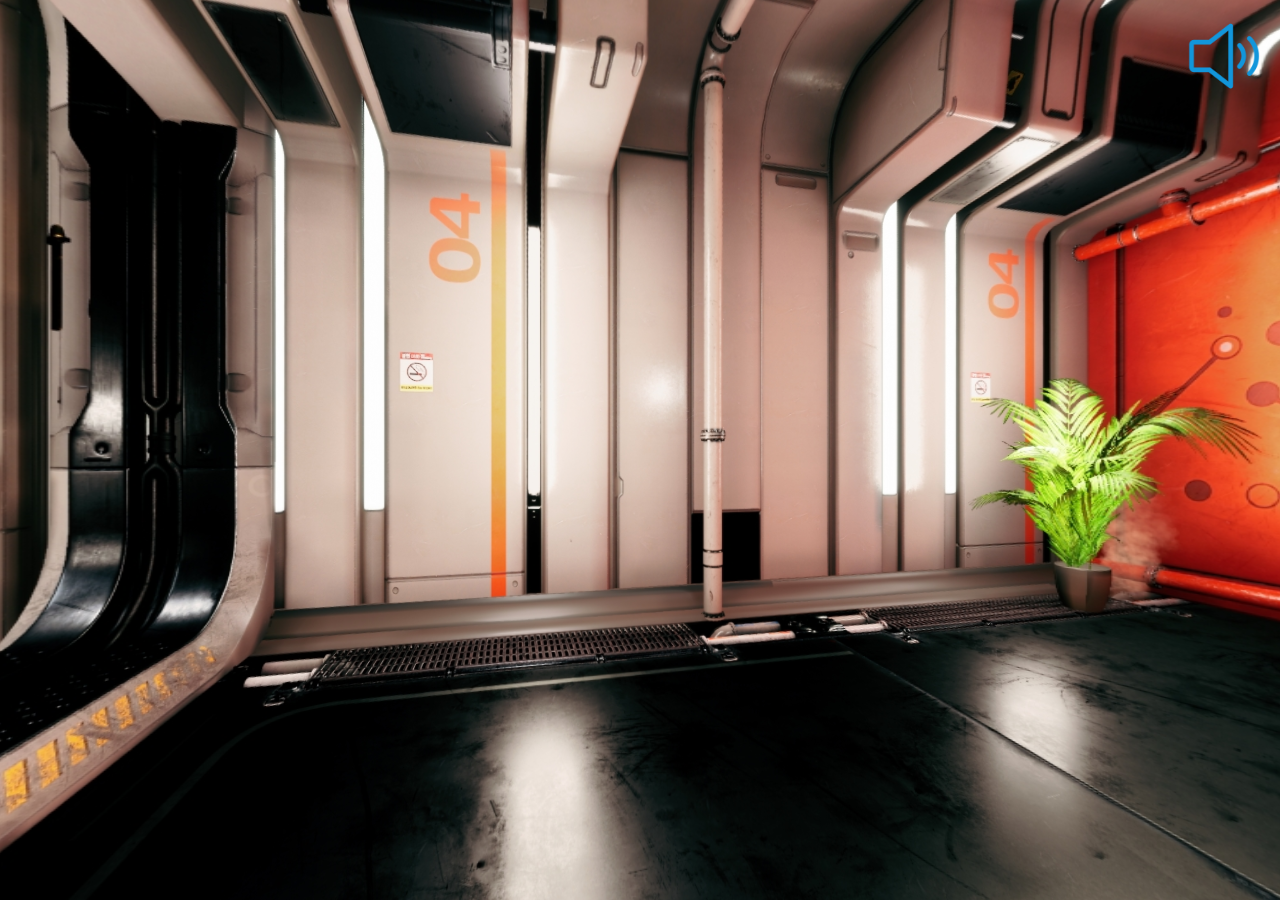
==== demoIndex.html @ 18c140b8 "feat: 新增球型vr漫游，优化漫游切换效果" ====
<!DOCTYPE html>
<html lang="en">
<head>
    <meta charset="UTF-8">
    <title>VR全景</title>
    <style>
        html,body,#app{
            margin: 0;
            padding: 0;
            width: 100%;
            height: 100%;
        }
    </style>
    <script src="js/jquery-1.8.3.min.js"></script>
    <link rel="stylesheet" href="css/main.css">
    <link rel="stylesheet" href="css/layer.css">
    <script src="js/layer.js"></script>
    <script src="js/Dplayer/DPlayer.min.js"></script>
</head>
<body>
    <div id="app">
        <div class="music"><img style="position: absolute;right: 1rem; top: 1rem; height: 5rem;width: 5rem; z-index: 99" id="audio" src="./imgs/audio_on.png" title="on"></div>
        <div id="dplayer" style="position: absolute; margin-left: 10%; margin-top: 40%;z-index: 999; width: 80%;height: 30%; display: none;"></div>
        <div id="shandow" class="cover-all"></div>
    </div>




</body>
<script src="js/threejs/three.js"></script>
<script src="js/threejs/tween.min.js"></script>
<script src="js/threejs/DeviceOrientationControls.js"></script>
<script src="js/demoIndex.js"></script>
<script>

</script>
</html>
---- css/main.css ----
.cover-all{
    width: 100%;
    height: 100%;
    position:absolute;
    display: none;
    left: 0;
    top: 0;
    background-color: rgba(0,0,0,0.5);
    z-index: 80;
}
.music {
    float: right;
}
.audio{
    position: absolute;
    right: 0;
    height: 5rem;
    width: 5rem;

}
---- css/layer.css ----
.layui-m-layer{position:relative;z-index:19891014}.layui-m-layer *{-webkit-box-sizing:content-box;-moz-box-sizing:content-box;box-sizing:content-box}.layui-m-layermain,.layui-m-layershade{position:fixed;left:0;top:0;width:100%;height:100%}.layui-m-layershade{background-color:rgba(0,0,0,.7);pointer-events:auto}.layui-m-layermain{display:table;font-family:Helvetica,arial,sans-serif;pointer-events:none}.layui-m-layermain .layui-m-layersection{display:table-cell;vertical-align:middle;text-align:center}.layui-m-layerchild{position:relative;display:inline-block;text-align:left;background-color:#fff;font-size:14px;border-radius:5px;box-shadow:0 0 8px rgba(0,0,0,.1);pointer-events:auto;-webkit-overflow-scrolling:touch;-webkit-animation-fill-mode:both;animation-fill-mode:both;-webkit-animation-duration:.2s;animation-duration:.2s}@-webkit-keyframes layui-m-anim-scale{0%{opacity:0;-webkit-transform:scale(.5);transform:scale(.5)}100%{opacity:1;-webkit-transform:scale(1);transform:scale(1)}}@keyframes layui-m-anim-scale{0%{opacity:0;-webkit-transform:scale(.5);transform:scale(.5)}100%{opacity:1;-webkit-transform:scale(1);transform:scale(1)}}.layui-m-anim-scale{animation-name:layui-m-anim-scale;-webkit-animation-name:layui-m-anim-scale}@-webkit-keyframes layui-m-anim-up{0%{opacity:0;-webkit-transform:translateY(800px);transform:translateY(800px)}100%{opacity:1;-webkit-transform:translateY(0);transform:translateY(0)}}@keyframes layui-m-anim-up{0%{opacity:0;-webkit-transform:translateY(800px);transform:translateY(800px)}100%{opacity:1;-webkit-transform:translateY(0);transform:translateY(0)}}.layui-m-anim-up{-webkit-animation-name:layui-m-anim-up;animation-name:layui-m-anim-up}.layui-m-layer0 .layui-m-layerchild{width:90%;max-width:640px}.layui-m-layer1 .layui-m-layerchild{border:none;border-radius:0}.layui-m-layer2 .layui-m-layerchild{width:auto;max-width:260px;min-width:40px;border:none;background:0 0;box-shadow:none;color:#fff}.layui-m-layerchild h3{padding:0 10px;height:60px;line-height:60px;font-size:16px;font-weight:400;border-radius:5px 5px 0 0;text-align:center}.layui-m-layerbtn span,.layui-m-layerchild h3{text-overflow:ellipsis;overflow:hidden;white-space:nowrap}.layui-m-layercont{padding:50px 30px;line-height:22px;text-align:center}.layui-m-layer1 .layui-m-layercont{padding:0;text-align:left}.layui-m-layer2 .layui-m-layercont{text-align:center;padding:0;line-height:0}.layui-m-layer2 .layui-m-layercont i{width:25px;height:25px;margin-left:8px;display:inline-block;background-color:#fff;border-radius:100%;-webkit-animation:layui-m-anim-loading 1.4s infinite ease-in-out;animation:layui-m-anim-loading 1.4s infinite ease-in-out;-webkit-animation-fill-mode:both;animation-fill-mode:both}.layui-m-layerbtn,.layui-m-layerbtn span{position:relative;text-align:center;border-radius:0 0 5px 5px}.layui-m-layer2 .layui-m-layercont p{margin-top:20px}@-webkit-keyframes layui-m-anim-loading{0%,100%,80%{transform:scale(0);-webkit-transform:scale(0)}40%{transform:scale(1);-webkit-transform:scale(1)}}@keyframes layui-m-anim-loading{0%,100%,80%{transform:scale(0);-webkit-transform:scale(0)}40%{transform:scale(1);-webkit-transform:scale(1)}}.layui-m-layer2 .layui-m-layercont i:first-child{margin-left:0;-webkit-animation-delay:-.32s;animation-delay:-.32s}.layui-m-layer2 .layui-m-layercont i.layui-m-layerload{-webkit-animation-delay:-.16s;animation-delay:-.16s}.layui-m-layer2 .layui-m-layercont>div{line-height:22px;padding-top:7px;margin-bottom:20px;font-size:14px}.layui-m-layerbtn{display:box;display:-moz-box;display:-webkit-box;width:100%;height:50px;line-height:50px;font-size:0;border-top:1px solid #D0D0D0;background-color:#F2F2F2}.layui-m-layerbtn span{display:block;-moz-box-flex:1;box-flex:1;-webkit-box-flex:1;font-size:14px;cursor:pointer}.layui-m-layerbtn span[yes]{color:#40AFFE}.layui-m-layerbtn span[no]{border-right:1px solid #D0D0D0;border-radius:0 0 0 5px}.layui-m-layerbtn span:active{background-color:#F6F6F6}.layui-m-layerend{position:absolute;right:7px;top:10px;width:30px;height:30px;border:0;font-weight:400;background:0 0;cursor:pointer;-webkit-appearance:none;font-size:30px}.layui-m-layerend::after,.layui-m-layerend::before{position:absolute;left:5px;top:15px;content:'';width:18px;height:1px;background-color:#999;transform:rotate(45deg);-webkit-transform:rotate(45deg);border-radius:3px}.layui-m-layerend::after{transform:rotate(-45deg);-webkit-transform:rotate(-45deg)}body .layui-m-layer .layui-m-layer-footer{position:fixed;width:95%;max-width:100%;margin:0 auto;left:0;right:0;bottom:10px;background:0 0}.layui-m-layer-footer .layui-m-layercont{padding:20px;border-radius:5px 5px 0 0;background-color:rgba(255,255,255,.8)}.layui-m-layer-footer .layui-m-layerbtn{display:block;height:auto;background:0 0;border-top:none}.layui-m-layer-footer .layui-m-layerbtn span{background-color:rgba(255,255,255,.8)}.layui-m-layer-footer .layui-m-layerbtn span[no]{color:#FD482C;border-top:1px solid #c2c2c2;border-radius:0 0 5px 5px}.layui-m-layer-footer .layui-m-layerbtn span[yes]{margin-top:10px;border-radius:5px}body .layui-m-layer .layui-m-layer-msg{width:auto;max-width:90%;margin:0 auto;bottom:-150px;background-color:rgba(0,0,0,.7);color:#fff}.layui-m-layer-msg .layui-m-layercont{padding:10px 20px}
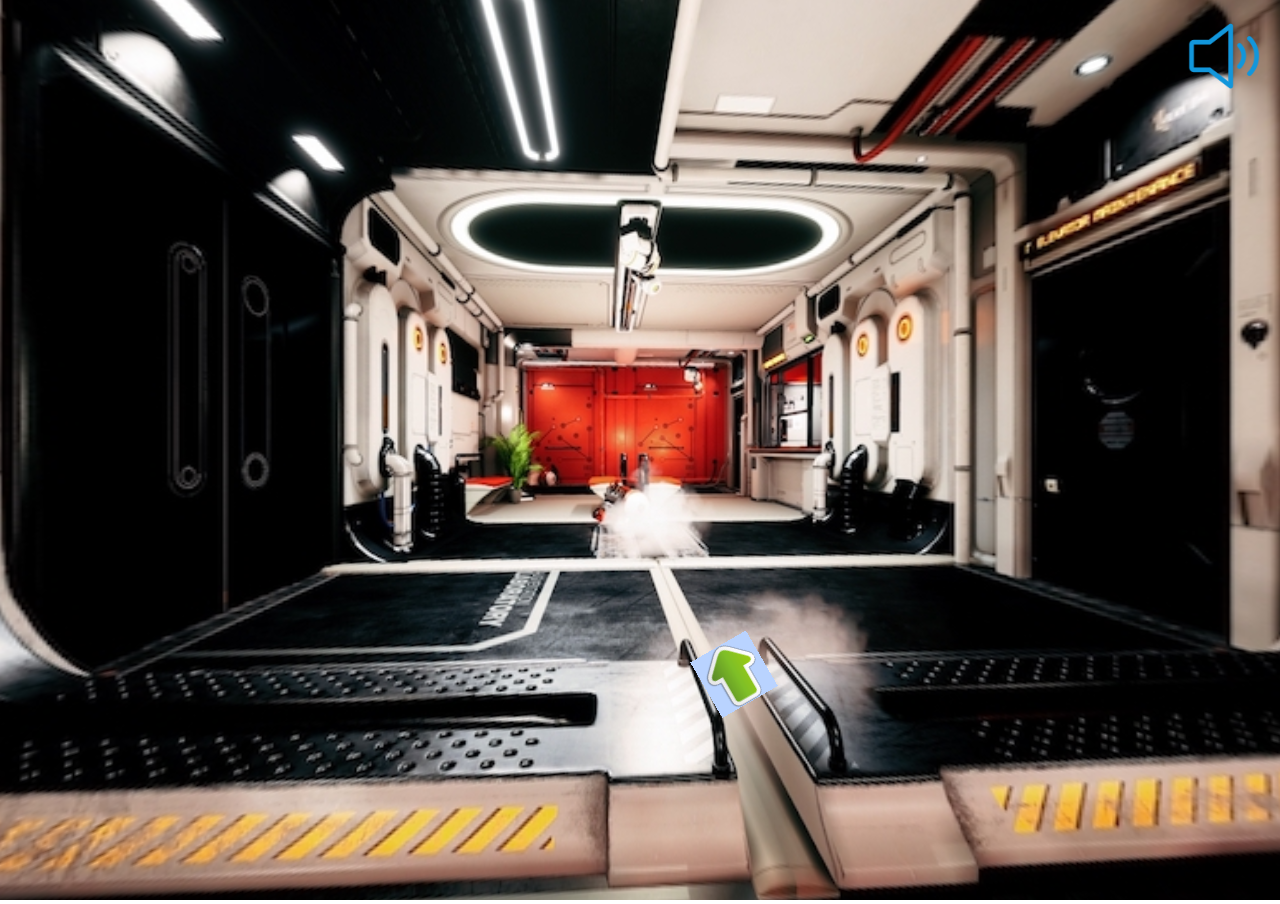
==== commit fe3665fe: "enter empty line" ====
--- a/demoIndex.html
+++ b/demoIndex.html
@@ -31,6 +31,7 @@
 <script src="js/threejs/three.js"></script>
 <script src="js/threejs/tween.min.js"></script>
 <script src="js/threejs/DeviceOrientationControls.js"></script>
+
 <script src="js/demoIndex.js"></script>
 <script>
 
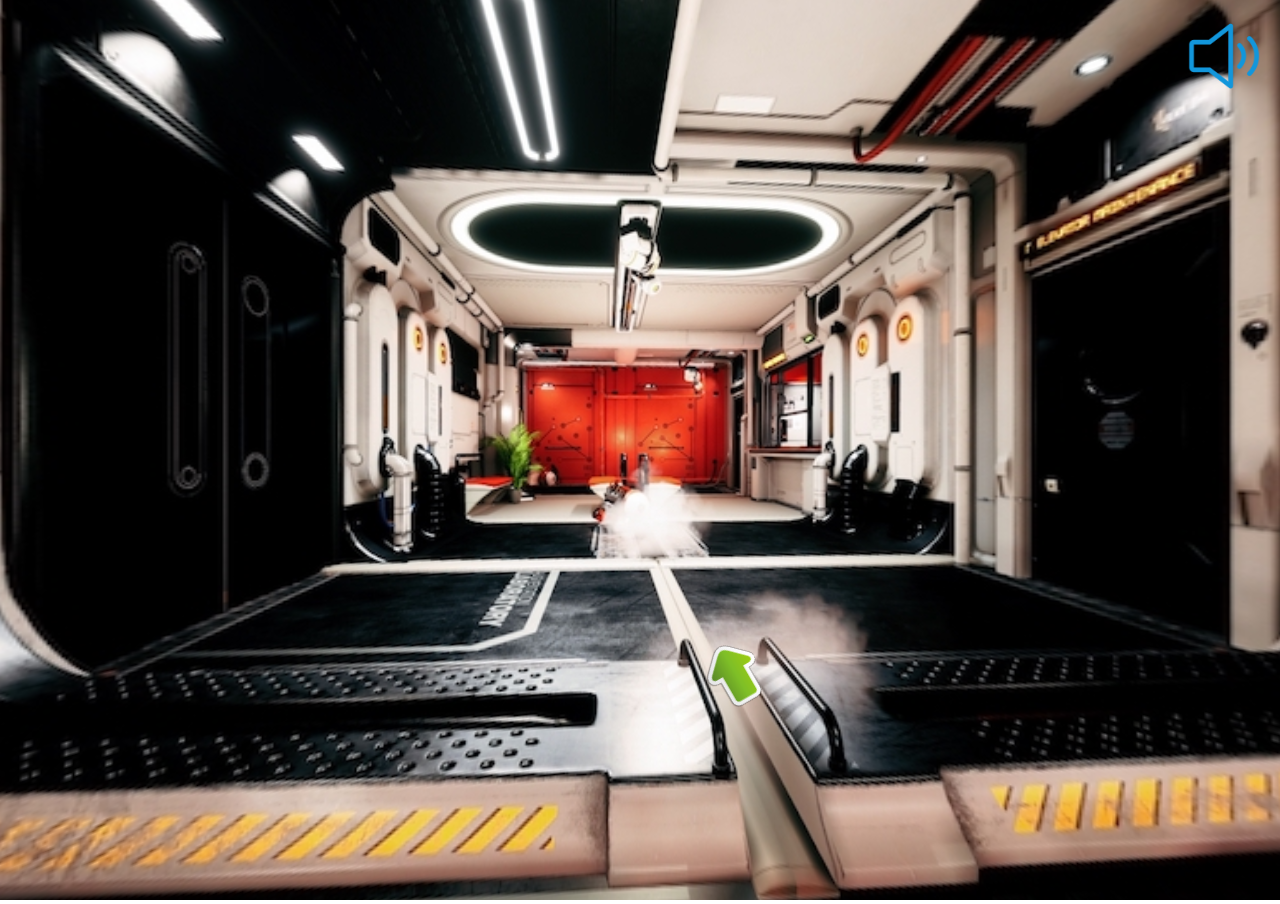
==== commit 7bf4fd55: "docs(demoIndex.html): 更改名称" ====
--- a/demoIndex.html
+++ b/demoIndex.html
@@ -2,7 +2,7 @@
 <html lang="en">
 <head>
     <meta charset="UTF-8">
-    <title>VR全景</title>
+    <title>室内漫游</title>
     <style>
         html,body,#app{
             margin: 0;
@@ -29,7 +29,9 @@
 
 </body>
 <script src="js/threejs/three.js"></script>
+
 <script src="js/threejs/tween.min.js"></script>
+
 <script src="js/threejs/DeviceOrientationControls.js"></script>
 
 <script src="js/demoIndex.js"></script>
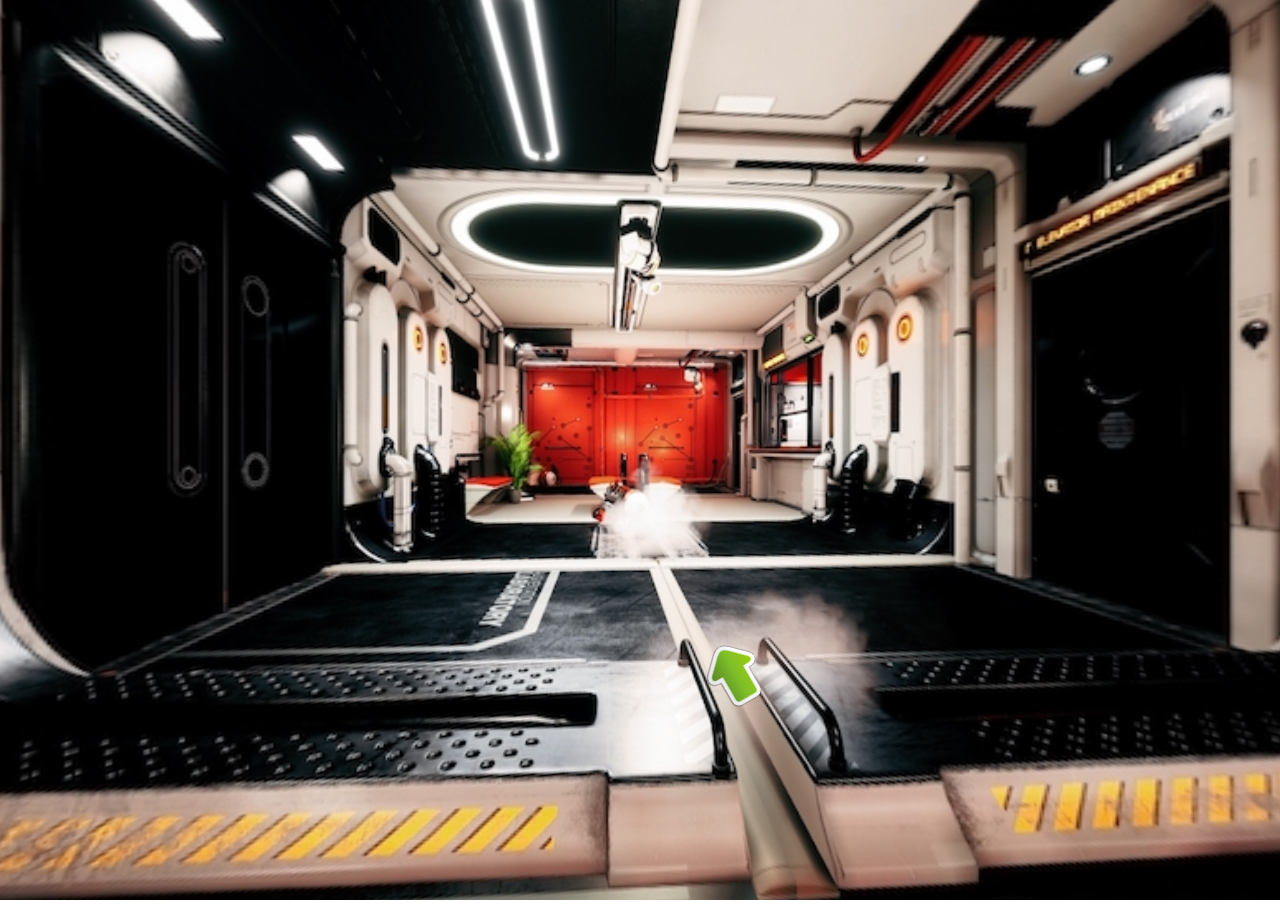
==== commit ddf59e99: "refactor(demoIndex.js): 暂时移除音乐播放按钮" ====
--- a/demoIndex.html
+++ b/demoIndex.html
@@ -19,7 +19,7 @@
 </head>
 <body>
     <div id="app">
-        <div class="music"><img style="position: absolute;right: 1rem; top: 1rem; height: 5rem;width: 5rem; z-index: 99" id="audio" src="./imgs/audio_on.png" title="on"></div>
+<!--        <div class="music"><img style="position: absolute;right: 1rem; top: 1rem; height: 5rem;width: 5rem; z-index: 99" id="audio" src="./imgs/audio_on.png" title="on"></div>-->
         <div id="dplayer" style="position: absolute; margin-left: 10%; margin-top: 40%;z-index: 999; width: 80%;height: 30%; display: none;"></div>
         <div id="shandow" class="cover-all"></div>
     </div>
